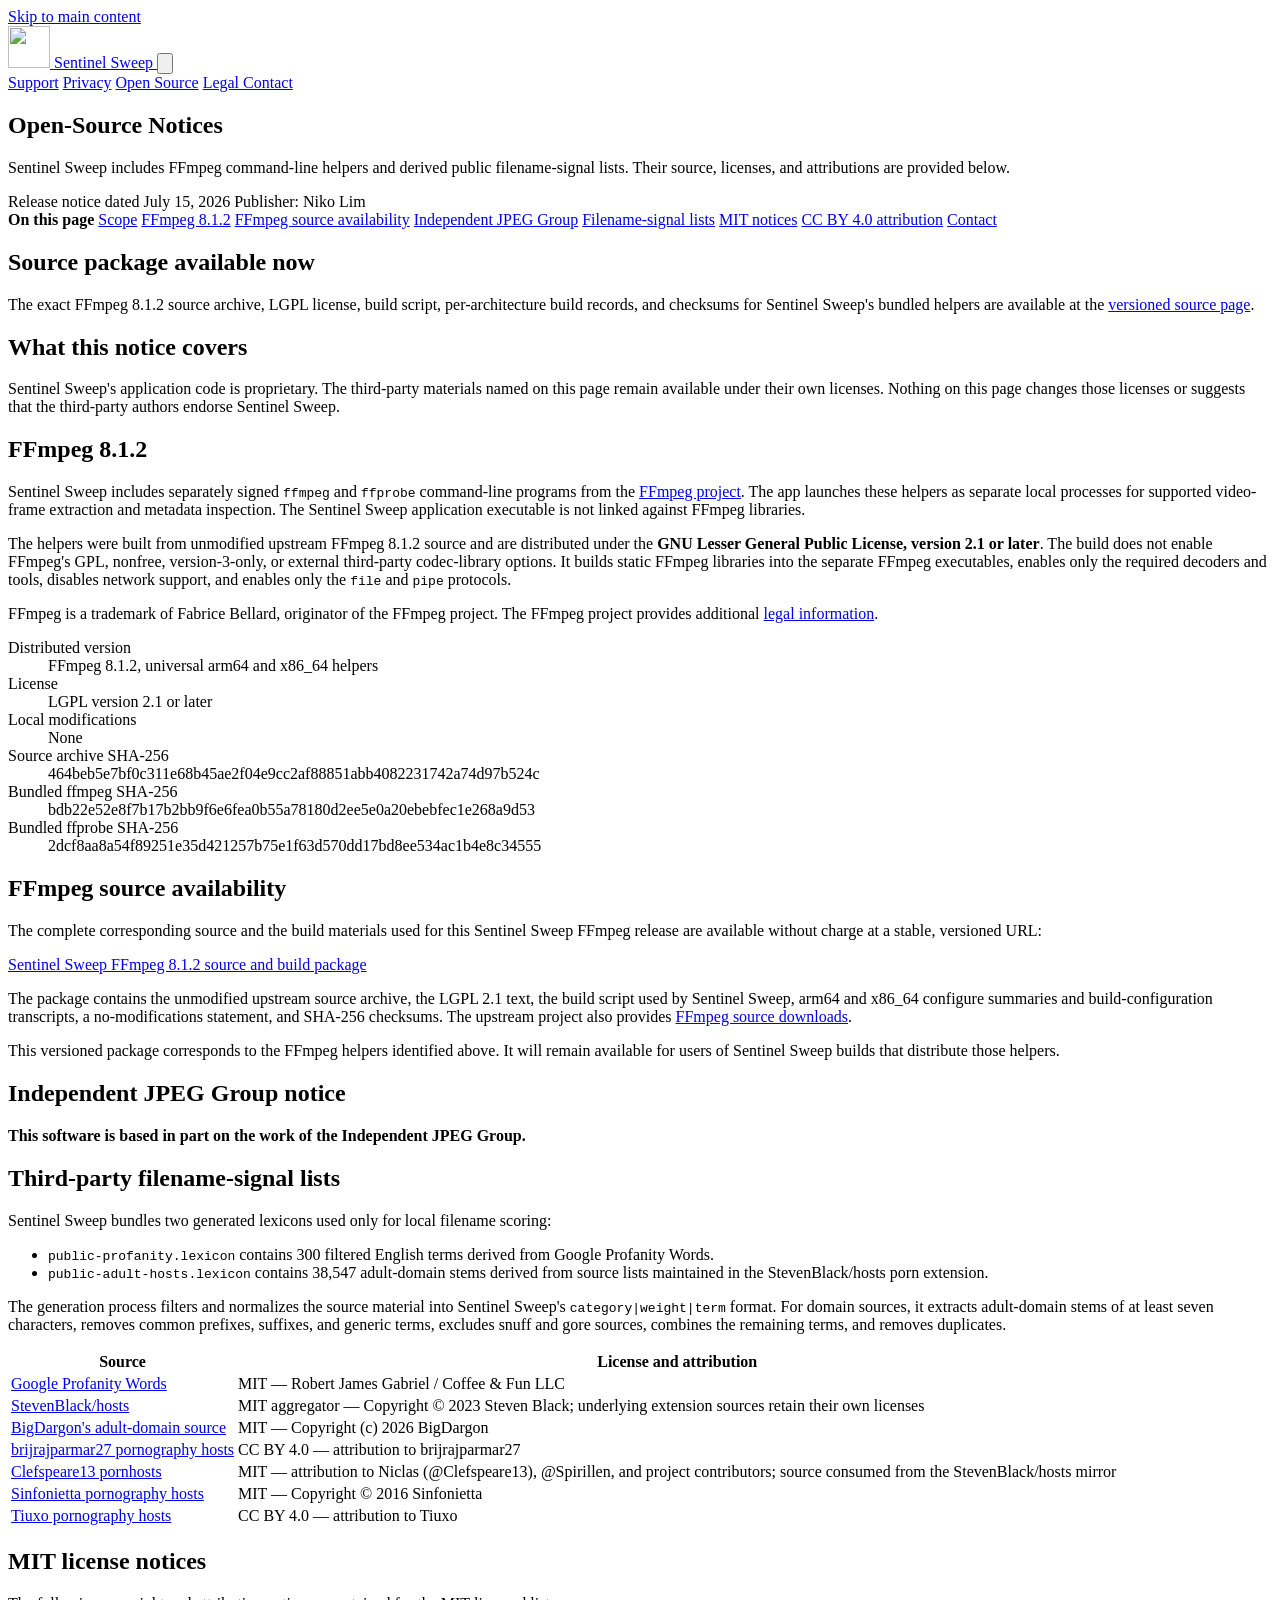
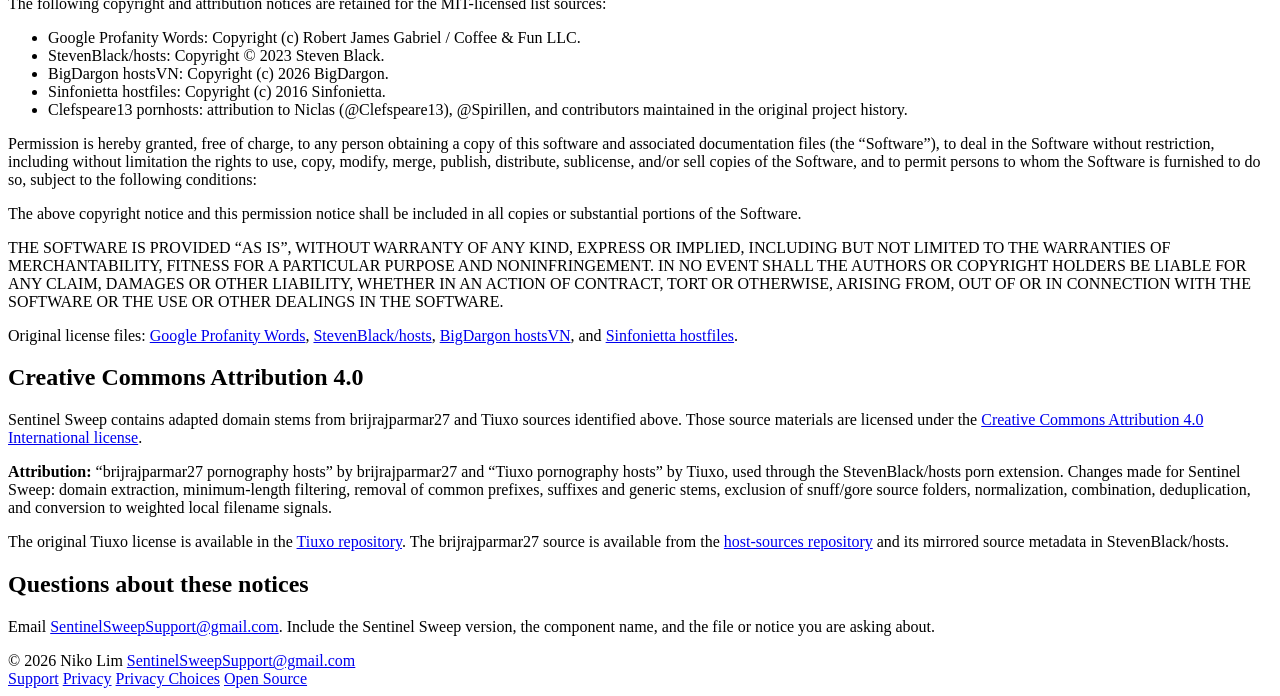
==== open-source/index.html @ 5b609a8b "Publish Sentinel Sweep public site" ====
<!doctype html>
<html lang="en">
<head>
  <meta charset="utf-8">
  <meta name="viewport" content="width=device-width, initial-scale=1">
  <title>Open-Source Notices — Sentinel Sweep</title>
  <meta name="description" content="FFmpeg source availability, license terms, build details, and third-party filename-signal attributions for Sentinel Sweep.">
  <meta name="theme-color" content="#06101c">
  <link rel="icon" href="/sentinel-sweep-site/assets/app-icon.png">
  <link rel="stylesheet" href="/sentinel-sweep-site/assets/styles.css">
  <script src="/sentinel-sweep-site/assets/site.js" defer></script>
</head>
<body class="article-page">
  <a class="skip-link" href="#main">Skip to main content</a>
  <header class="site-header">
    <div class="shell site-header__inner">
      <a class="brand" href="/sentinel-sweep-site/" aria-label="Sentinel Sweep home">
        <img src="/sentinel-sweep-site/assets/app-icon.png" alt="" width="42" height="42">
        <span>Sentinel Sweep</span>
      </a>
      <button class="nav-toggle" type="button" aria-label="Open navigation" aria-expanded="false" aria-controls="site-navigation" data-nav-toggle>
        <svg viewBox="0 0 24 24" aria-hidden="true"><path d="M4 7h16M4 12h16M4 17h16" fill="none" stroke="currentColor" stroke-width="1.8" stroke-linecap="round"/></svg>
      </button>
      <nav class="site-nav" id="site-navigation" aria-label="Main navigation" data-site-nav>
        <a href="/sentinel-sweep-site/support/">Support</a>
        <a href="/sentinel-sweep-site/privacy/">Privacy</a>
        <a href="/sentinel-sweep-site/open-source/" aria-current="page">Open Source</a>
        <a class="button" href="mailto:SentinelSweepSupport@gmail.com?subject=Sentinel%20Sweep%20Open-Source%20Question">Legal Contact</a>
      </nav>
    </div>
  </header>

  <main id="main">
    <section class="article-intro">
      <div class="shell article-intro__inner">
        <h1>Open-Source Notices</h1>
        <p class="article-intro__lead">Sentinel Sweep includes FFmpeg command-line helpers and derived public filename-signal lists. Their source, licenses, and attributions are provided below.</p>
        <div class="article-meta">
          <span>Release notice dated July 15, 2026</span>
          <span>Publisher: Niko Lim</span>
        </div>
      </div>
    </section>

    <section class="article-body">
      <div class="shell article-layout">
        <nav class="toc" aria-label="Open-source notice sections">
          <strong>On this page</strong>
          <a href="#scope">Scope</a>
          <a href="#ffmpeg">FFmpeg 8.1.2</a>
          <a href="#ffmpeg-source">FFmpeg source availability</a>
          <a href="#ijg">Independent JPEG Group</a>
          <a href="#signal-lists">Filename-signal lists</a>
          <a href="#mit-notices">MIT notices</a>
          <a href="#cc-attribution">CC BY 4.0 attribution</a>
          <a href="#contact">Contact</a>
        </nav>

        <article class="prose">
          <div class="callout">
            <h2>Source package available now</h2>
            <p>The exact FFmpeg 8.1.2 source archive, LGPL license, build script, per-architecture build records, and checksums for Sentinel Sweep's bundled helpers are available at the <a href="/sentinel-sweep-site/open-source/ffmpeg/8.1.2-sentinel-1/">versioned source page</a>.</p>
          </div>

          <h2 id="scope">What this notice covers</h2>
          <p>Sentinel Sweep's application code is proprietary. The third-party materials named on this page remain available under their own licenses. Nothing on this page changes those licenses or suggests that the third-party authors endorse Sentinel Sweep.</p>

          <h2 id="ffmpeg">FFmpeg 8.1.2</h2>
          <p>Sentinel Sweep includes separately signed <code>ffmpeg</code> and <code>ffprobe</code> command-line programs from the <a href="https://ffmpeg.org/">FFmpeg project</a>. The app launches these helpers as separate local processes for supported video-frame extraction and metadata inspection. The Sentinel Sweep application executable is not linked against FFmpeg libraries.</p>
          <p>The helpers were built from unmodified upstream FFmpeg 8.1.2 source and are distributed under the <strong>GNU Lesser General Public License, version 2.1 or later</strong>. The build does not enable FFmpeg's GPL, nonfree, version-3-only, or external third-party codec-library options. It builds static FFmpeg libraries into the separate FFmpeg executables, enables only the required decoders and tools, disables network support, and enables only the <code>file</code> and <code>pipe</code> protocols.</p>
          <p>FFmpeg is a trademark of Fabrice Bellard, originator of the FFmpeg project. The FFmpeg project provides additional <a href="https://ffmpeg.org/legal.html">legal information</a>.</p>

          <div class="definition-list" aria-label="FFmpeg release facts">
            <div>
              <dt>Distributed version</dt>
              <dd>FFmpeg 8.1.2, universal arm64 and x86_64 helpers</dd>
            </div>
            <div>
              <dt>License</dt>
              <dd>LGPL version 2.1 or later</dd>
            </div>
            <div>
              <dt>Local modifications</dt>
              <dd>None</dd>
            </div>
            <div>
              <dt>Source archive SHA-256</dt>
              <dd><span class="checksum">464beb5e7bf0c311e68b45ae2f04e9cc2af88851abb4082231742a74d97b524c</span></dd>
            </div>
            <div>
              <dt>Bundled ffmpeg SHA-256</dt>
              <dd><span class="checksum">bdb22e52e8f7b17b2bb9f6e6fea0b55a78180d2ee5e0a20ebebfec1e268a9d53</span></dd>
            </div>
            <div>
              <dt>Bundled ffprobe SHA-256</dt>
              <dd><span class="checksum">2dcf8aa8a54f89251e35d421257b75e1f63d570dd17bd8ee534ac1b4e8c34555</span></dd>
            </div>
          </div>

          <h2 id="ffmpeg-source">FFmpeg source availability</h2>
          <p>The complete corresponding source and the build materials used for this Sentinel Sweep FFmpeg release are available without charge at a stable, versioned URL:</p>
          <p><a href="/sentinel-sweep-site/open-source/ffmpeg/8.1.2-sentinel-1/">Sentinel Sweep FFmpeg 8.1.2 source and build package</a></p>
          <p>The package contains the unmodified upstream source archive, the LGPL 2.1 text, the build script used by Sentinel Sweep, arm64 and x86_64 configure summaries and build-configuration transcripts, a no-modifications statement, and SHA-256 checksums. The upstream project also provides <a href="https://ffmpeg.org/download.html">FFmpeg source downloads</a>.</p>
          <p>This versioned package corresponds to the FFmpeg helpers identified above. It will remain available for users of Sentinel Sweep builds that distribute those helpers.</p>

          <h2 id="ijg">Independent JPEG Group notice</h2>
          <p><strong>This software is based in part on the work of the Independent JPEG Group.</strong></p>

          <h2 id="signal-lists">Third-party filename-signal lists</h2>
          <p>Sentinel Sweep bundles two generated lexicons used only for local filename scoring:</p>
          <ul>
            <li><code>public-profanity.lexicon</code> contains 300 filtered English terms derived from Google Profanity Words.</li>
            <li><code>public-adult-hosts.lexicon</code> contains 38,547 adult-domain stems derived from source lists maintained in the StevenBlack/hosts porn extension.</li>
          </ul>
          <p>The generation process filters and normalizes the source material into Sentinel Sweep's <code>category|weight|term</code> format. For domain sources, it extracts adult-domain stems of at least seven characters, removes common prefixes, suffixes, and generic terms, excludes snuff and gore sources, combines the remaining terms, and removes duplicates.</p>

          <table class="data-table">
            <thead>
              <tr>
                <th>Source</th>
                <th>License and attribution</th>
              </tr>
            </thead>
            <tbody>
              <tr>
                <td><a href="https://github.com/coffee-and-fun/google-profanity-words">Google Profanity Words</a></td>
                <td>MIT — Robert James Gabriel / Coffee &amp; Fun LLC</td>
              </tr>
              <tr>
                <td><a href="https://github.com/StevenBlack/hosts">StevenBlack/hosts</a></td>
                <td>MIT aggregator — Copyright © 2023 Steven Black; underlying extension sources retain their own licenses</td>
              </tr>
              <tr>
                <td><a href="https://github.com/bigdargon/hostsVN">BigDargon's adult-domain source</a></td>
                <td>MIT — Copyright (c) 2026 BigDargon</td>
              </tr>
              <tr>
                <td><a href="https://github.com/brijrajparmar27/host-sources">brijrajparmar27 pornography hosts</a></td>
                <td>CC BY 4.0 — attribution to brijrajparmar27</td>
              </tr>
              <tr>
                <td><a href="https://github.com/Clefspeare13/pornhosts">Clefspeare13 pornhosts</a></td>
                <td>MIT — attribution to Niclas (@Clefspeare13), @Spirillen, and project contributors; source consumed from the StevenBlack/hosts mirror</td>
              </tr>
              <tr>
                <td><a href="https://github.com/Sinfonietta/hostfiles">Sinfonietta pornography hosts</a></td>
                <td>MIT — Copyright © 2016 Sinfonietta</td>
              </tr>
              <tr>
                <td><a href="https://github.com/tiuxo/hosts">Tiuxo pornography hosts</a></td>
                <td>CC BY 4.0 — attribution to Tiuxo</td>
              </tr>
            </tbody>
          </table>

          <h2 id="mit-notices">MIT license notices</h2>
          <p>The following copyright and attribution notices are retained for the MIT-licensed list sources:</p>
          <ul>
            <li>Google Profanity Words: Copyright (c) Robert James Gabriel / Coffee &amp; Fun LLC.</li>
            <li>StevenBlack/hosts: Copyright © 2023 Steven Black.</li>
            <li>BigDargon hostsVN: Copyright (c) 2026 BigDargon.</li>
            <li>Sinfonietta hostfiles: Copyright (c) 2016 Sinfonietta.</li>
            <li>Clefspeare13 pornhosts: attribution to Niclas (@Clefspeare13), @Spirillen, and contributors maintained in the original project history.</li>
          </ul>
          <p>Permission is hereby granted, free of charge, to any person obtaining a copy of this software and associated documentation files (the “Software”), to deal in the Software without restriction, including without limitation the rights to use, copy, modify, merge, publish, distribute, sublicense, and/or sell copies of the Software, and to permit persons to whom the Software is furnished to do so, subject to the following conditions:</p>
          <p>The above copyright notice and this permission notice shall be included in all copies or substantial portions of the Software.</p>
          <p>THE SOFTWARE IS PROVIDED “AS IS”, WITHOUT WARRANTY OF ANY KIND, EXPRESS OR IMPLIED, INCLUDING BUT NOT LIMITED TO THE WARRANTIES OF MERCHANTABILITY, FITNESS FOR A PARTICULAR PURPOSE AND NONINFRINGEMENT. IN NO EVENT SHALL THE AUTHORS OR COPYRIGHT HOLDERS BE LIABLE FOR ANY CLAIM, DAMAGES OR OTHER LIABILITY, WHETHER IN AN ACTION OF CONTRACT, TORT OR OTHERWISE, ARISING FROM, OUT OF OR IN CONNECTION WITH THE SOFTWARE OR THE USE OR OTHER DEALINGS IN THE SOFTWARE.</p>
          <p>Original license files: <a href="https://raw.githubusercontent.com/coffee-and-fun/google-profanity-words/main/LICENSE">Google Profanity Words</a>, <a href="https://raw.githubusercontent.com/StevenBlack/hosts/master/license.txt">StevenBlack/hosts</a>, <a href="https://github.com/bigdargon/hostsVN/blob/master/LICENSE">BigDargon hostsVN</a>, and <a href="https://raw.githubusercontent.com/Sinfonietta/hostfiles/master/LICENSE">Sinfonietta hostfiles</a>.</p>

          <h2 id="cc-attribution">Creative Commons Attribution 4.0</h2>
          <p>Sentinel Sweep contains adapted domain stems from brijrajparmar27 and Tiuxo sources identified above. Those source materials are licensed under the <a href="https://creativecommons.org/licenses/by/4.0/">Creative Commons Attribution 4.0 International license</a>.</p>
          <p><strong>Attribution:</strong> “brijrajparmar27 pornography hosts” by brijrajparmar27 and “Tiuxo pornography hosts” by Tiuxo, used through the StevenBlack/hosts porn extension. Changes made for Sentinel Sweep: domain extraction, minimum-length filtering, removal of common prefixes, suffixes and generic stems, exclusion of snuff/gore source folders, normalization, combination, deduplication, and conversion to weighted local filename signals.</p>
          <p>The original Tiuxo license is available in the <a href="https://github.com/tiuxo/hosts/blob/master/LICENSE">Tiuxo repository</a>. The brijrajparmar27 source is available from the <a href="https://github.com/brijrajparmar27/host-sources">host-sources repository</a> and its mirrored source metadata in StevenBlack/hosts.</p>

          <h2 id="contact">Questions about these notices</h2>
          <p>Email <a href="mailto:SentinelSweepSupport@gmail.com?subject=Sentinel%20Sweep%20Open-Source%20Question">SentinelSweepSupport@gmail.com</a>. Include the Sentinel Sweep version, the component name, and the file or notice you are asking about.</p>
        </article>
      </div>
    </section>
  </main>

  <footer class="site-footer">
    <div class="shell site-footer__inner">
      <div class="footer-meta">
        <span>© 2026 Niko Lim</span>
        <a href="mailto:SentinelSweepSupport@gmail.com">SentinelSweepSupport@gmail.com</a>
      </div>
      <nav class="footer-links" aria-label="Footer navigation">
        <a href="/sentinel-sweep-site/support/">Support</a>
        <a href="/sentinel-sweep-site/privacy/">Privacy</a>
        <a href="/sentinel-sweep-site/privacy-choices/">Privacy Choices</a>
        <a href="/sentinel-sweep-site/open-source/">Open Source</a>
      </nav>
    </div>
  </footer>
</body>
</html>
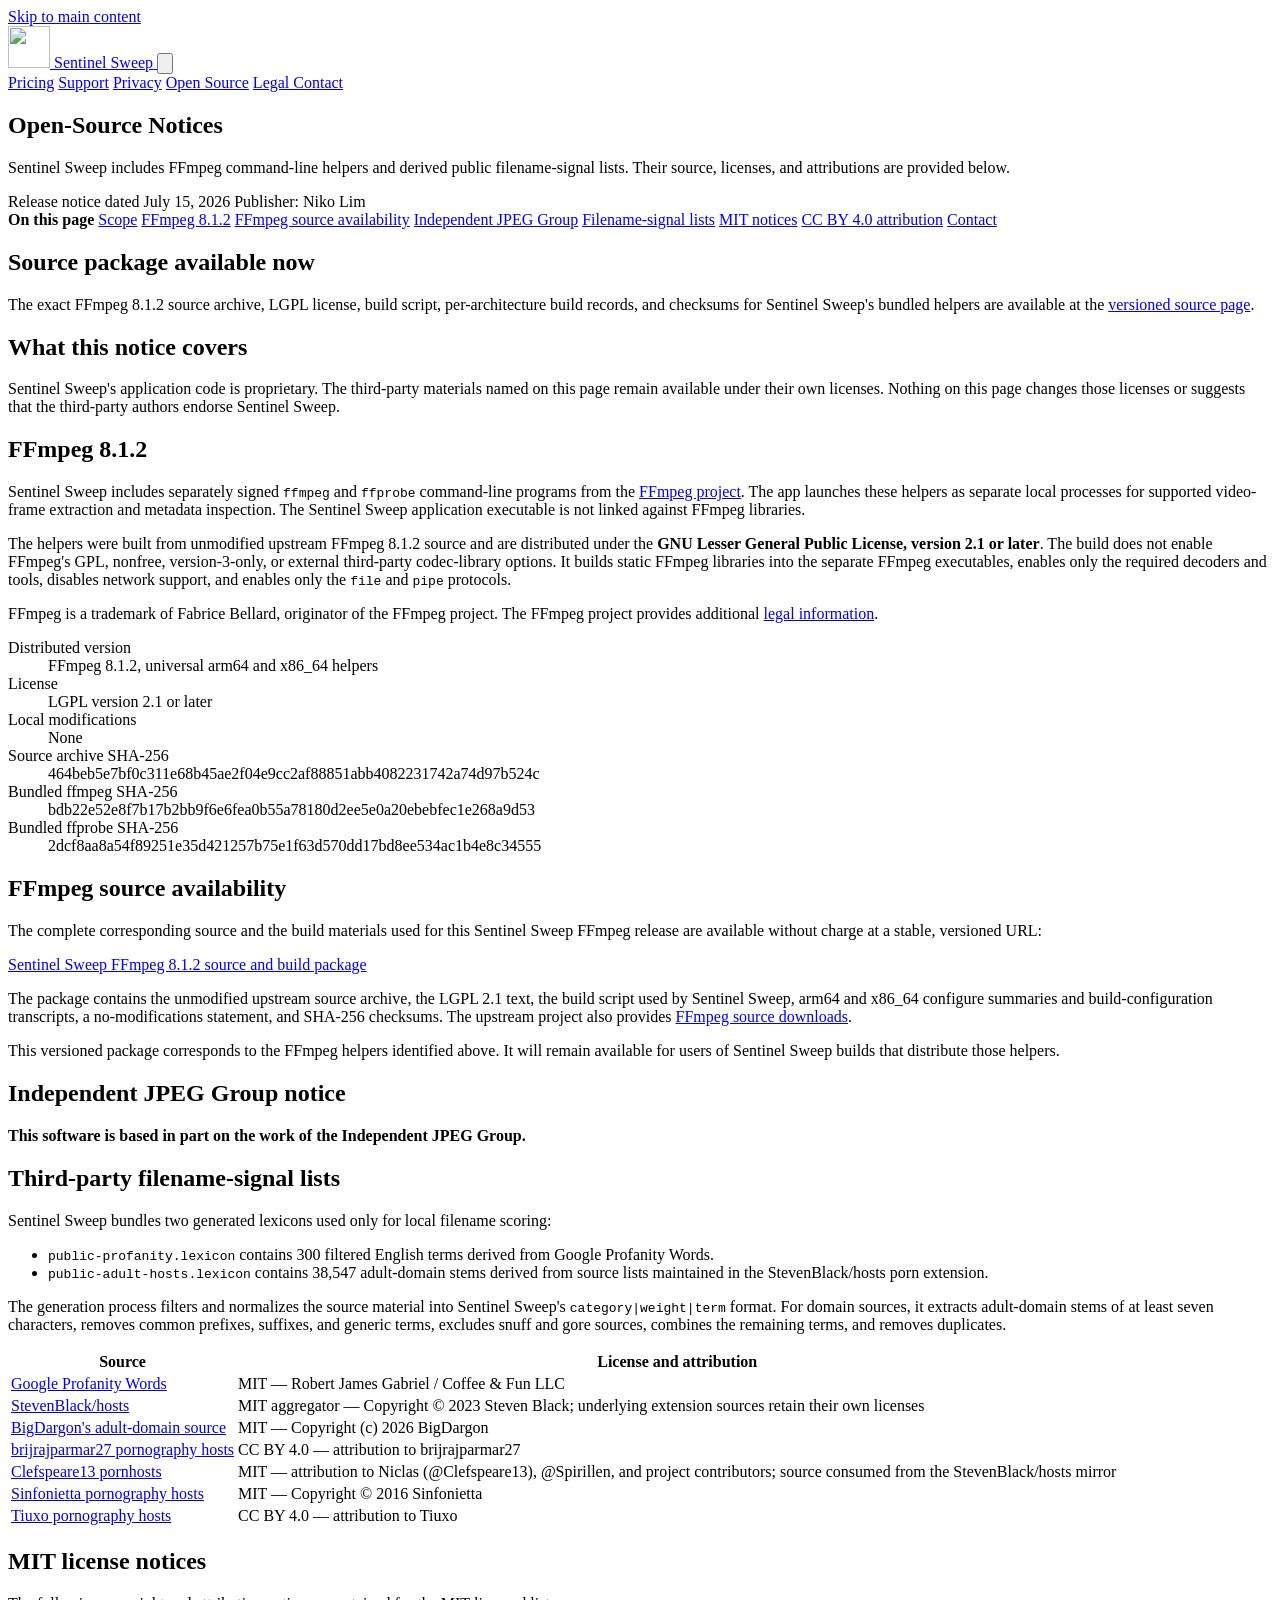
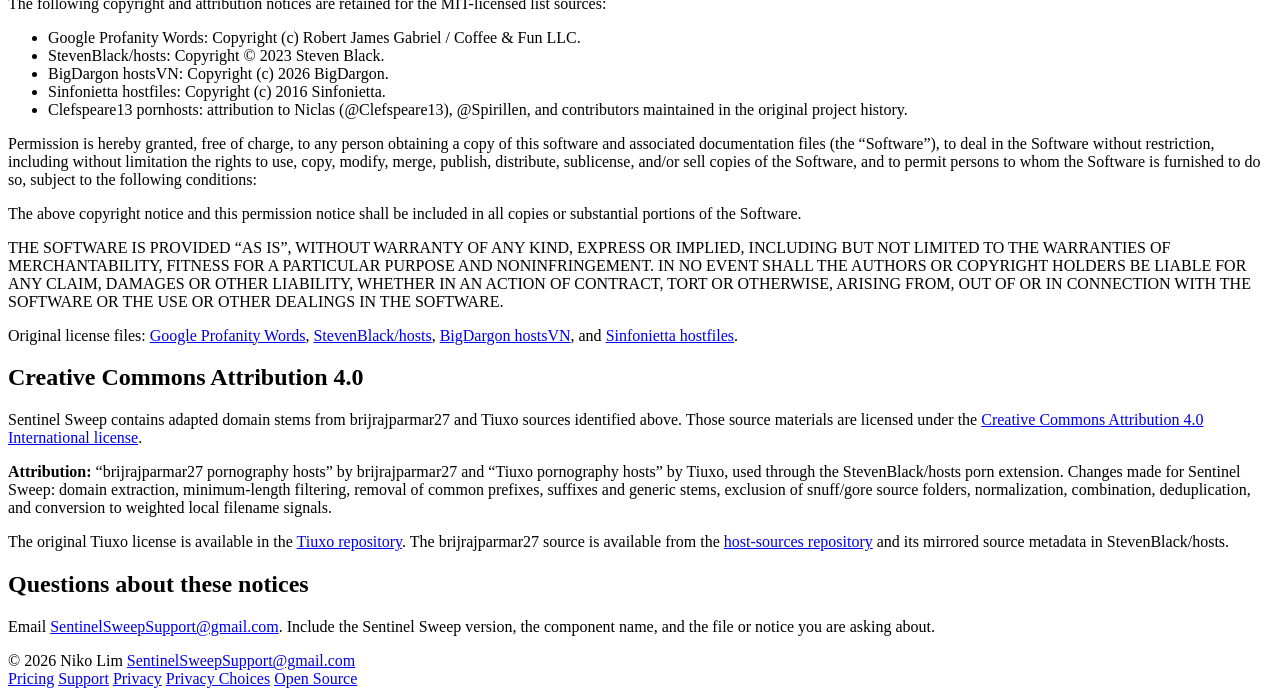
==== commit 42414fe6: "Add planned transfer-access pricing site" ====
--- a/open-source/index.html
+++ b/open-source/index.html
@@ -22,6 +22,7 @@
         <svg viewBox="0 0 24 24" aria-hidden="true"><path d="M4 7h16M4 12h16M4 17h16" fill="none" stroke="currentColor" stroke-width="1.8" stroke-linecap="round"/></svg>
       </button>
       <nav class="site-nav" id="site-navigation" aria-label="Main navigation" data-site-nav>
+        <a href="/sentinel-sweep-site/pricing/">Pricing</a>
         <a href="/sentinel-sweep-site/support/">Support</a>
         <a href="/sentinel-sweep-site/privacy/">Privacy</a>
         <a href="/sentinel-sweep-site/open-source/" aria-current="page">Open Source</a>
@@ -186,6 +187,7 @@
         <a href="mailto:SentinelSweepSupport@gmail.com">SentinelSweepSupport@gmail.com</a>
       </div>
       <nav class="footer-links" aria-label="Footer navigation">
+        <a href="/sentinel-sweep-site/pricing/">Pricing</a>
         <a href="/sentinel-sweep-site/support/">Support</a>
         <a href="/sentinel-sweep-site/privacy/">Privacy</a>
         <a href="/sentinel-sweep-site/privacy-choices/">Privacy Choices</a>
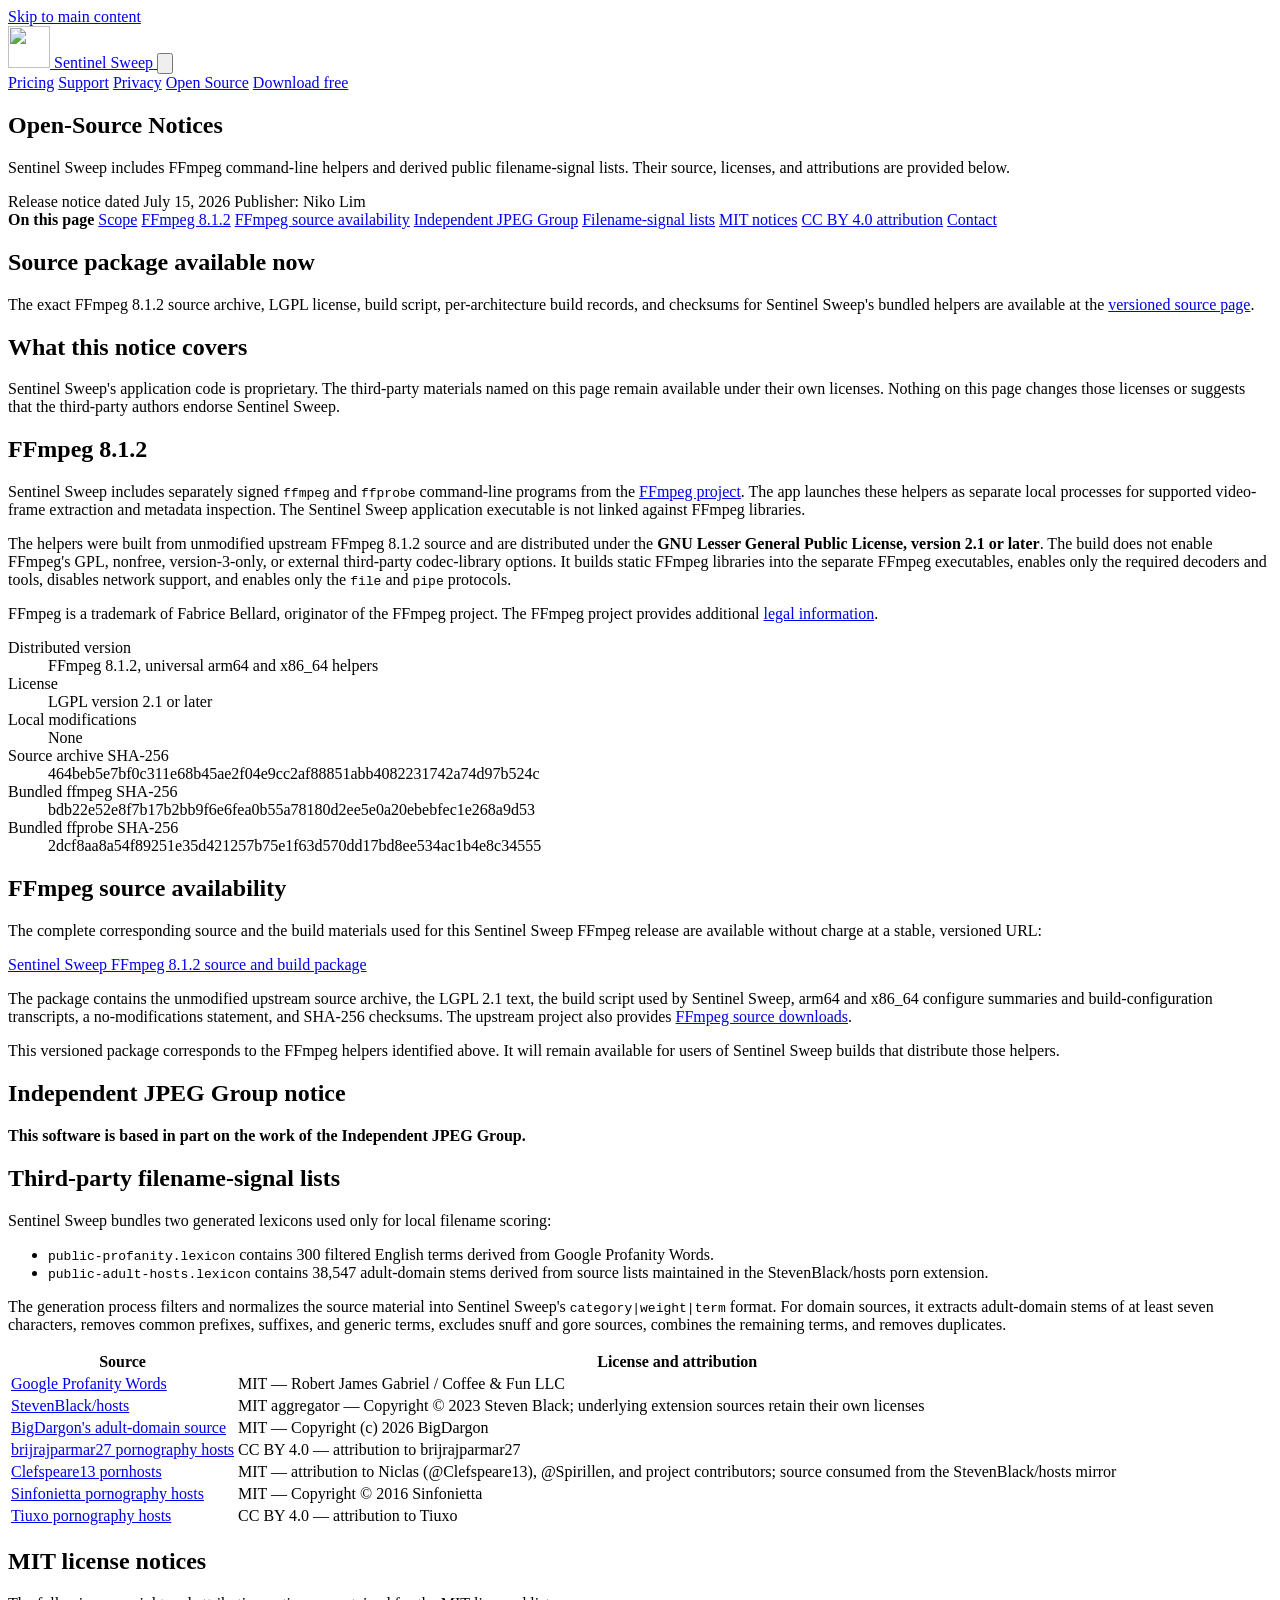
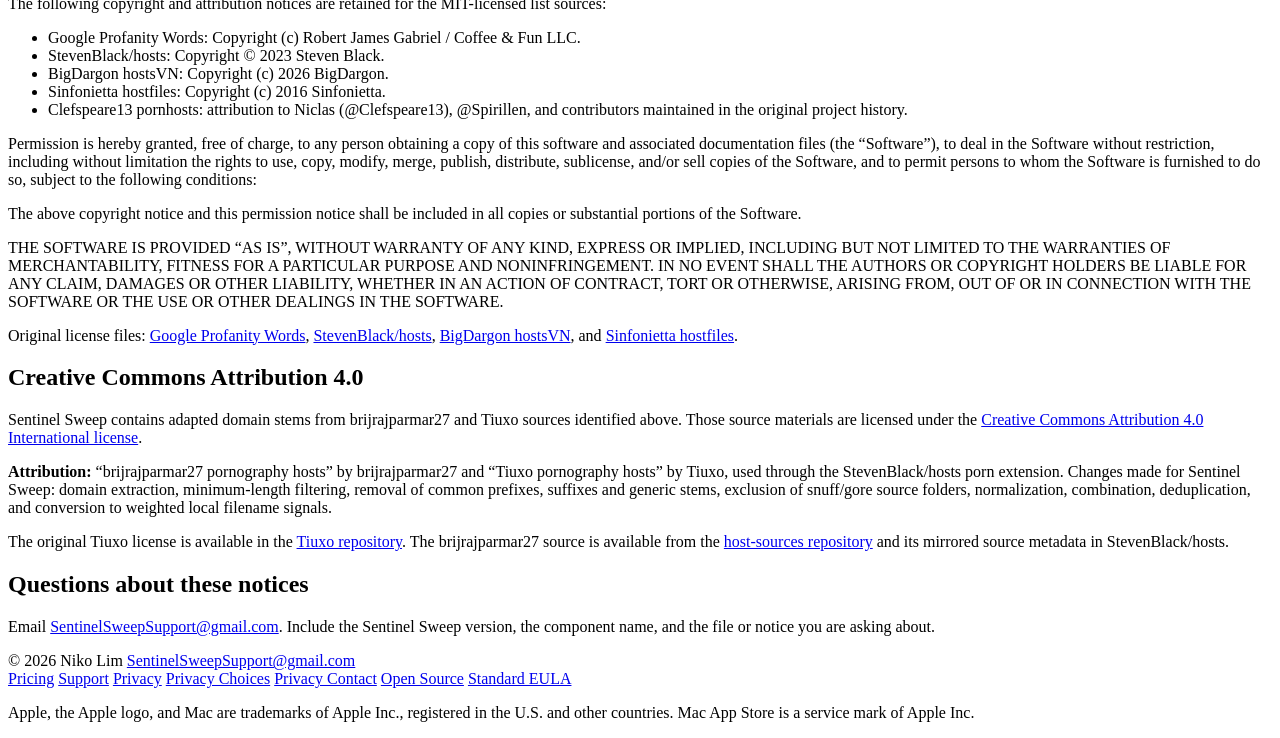
==== commit 3555579b: "Publish Sentinel Sweep launch site" ====
--- a/open-source/index.html
+++ b/open-source/index.html
@@ -6,9 +6,23 @@
   <title>Open-Source Notices — Sentinel Sweep</title>
   <meta name="description" content="FFmpeg source availability, license terms, build details, and third-party filename-signal attributions for Sentinel Sweep.">
   <meta name="theme-color" content="#06101c">
+  <link rel="canonical" href="https://niko2756.github.io/sentinel-sweep-site/open-source/">
+  <meta property="og:title" content="Open-Source Notices — Sentinel Sweep">
+  <meta property="og:description" content="FFmpeg source availability, license terms, build details, and third-party filename-signal attributions for Sentinel Sweep.">
+  <meta property="og:type" content="website">
+  <meta property="og:url" content="https://niko2756.github.io/sentinel-sweep-site/open-source/">
+  <meta property="og:image" content="https://niko2756.github.io/sentinel-sweep-site/assets/launch-review.png">
+  <meta property="og:image:width" content="1440">
+  <meta property="og:image:height" content="900">
+  <meta name="twitter:card" content="summary_large_image">
+  <meta name="twitter:title" content="Open-Source Notices — Sentinel Sweep">
+  <meta name="twitter:description" content="FFmpeg source, license, build records, and third-party attributions for Sentinel Sweep.">
+  <meta name="twitter:image" content="https://niko2756.github.io/sentinel-sweep-site/assets/launch-review.png">
   <link rel="icon" href="/sentinel-sweep-site/assets/app-icon.png">
-  <link rel="stylesheet" href="/sentinel-sweep-site/assets/styles.css">
-  <script src="/sentinel-sweep-site/assets/site.js" defer></script>
+  <link rel="apple-touch-icon" href="/sentinel-sweep-site/assets/app-icon.png">
+  <link rel="manifest" href="/sentinel-sweep-site/site.webmanifest">
+  <link rel="stylesheet" href="/sentinel-sweep-site/assets/styles.css?v=launch-20260721-motion">
+  <script src="/sentinel-sweep-site/assets/site.js?v=launch-20260721-motion" defer></script>
 </head>
 <body class="article-page">
   <a class="skip-link" href="#main">Skip to main content</a>
@@ -26,7 +40,7 @@
         <a href="/sentinel-sweep-site/support/">Support</a>
         <a href="/sentinel-sweep-site/privacy/">Privacy</a>
         <a href="/sentinel-sweep-site/open-source/" aria-current="page">Open Source</a>
-        <a class="button" href="mailto:SentinelSweepSupport@gmail.com?subject=Sentinel%20Sweep%20Open-Source%20Question">Legal Contact</a>
+        <a class="button" href="https://apps.apple.com/app/id6790672917" aria-label="Download Sentinel Sweep free on the Mac App Store">Download free</a>
       </nav>
     </div>
   </header>
@@ -180,7 +194,7 @@
     </section>
   </main>
 
-  <footer class="site-footer">
+  <footer class="site-footer launch-footer">
     <div class="shell site-footer__inner">
       <div class="footer-meta">
         <span>© 2026 Niko Lim</span>
@@ -191,8 +205,11 @@
         <a href="/sentinel-sweep-site/support/">Support</a>
         <a href="/sentinel-sweep-site/privacy/">Privacy</a>
         <a href="/sentinel-sweep-site/privacy-choices/">Privacy Choices</a>
+        <a href="/sentinel-sweep-site/privacy-contact/">Privacy Contact</a>
         <a href="/sentinel-sweep-site/open-source/">Open Source</a>
+        <a href="https://www.apple.com/legal/internet-services/itunes/dev/stdeula/">Standard EULA</a>
       </nav>
+      <p class="launch-footer__legal">Apple, the Apple logo, and Mac are trademarks of Apple Inc., registered in the U.S. and other countries. Mac App Store is a service mark of Apple Inc.</p>
     </div>
   </footer>
 </body>
